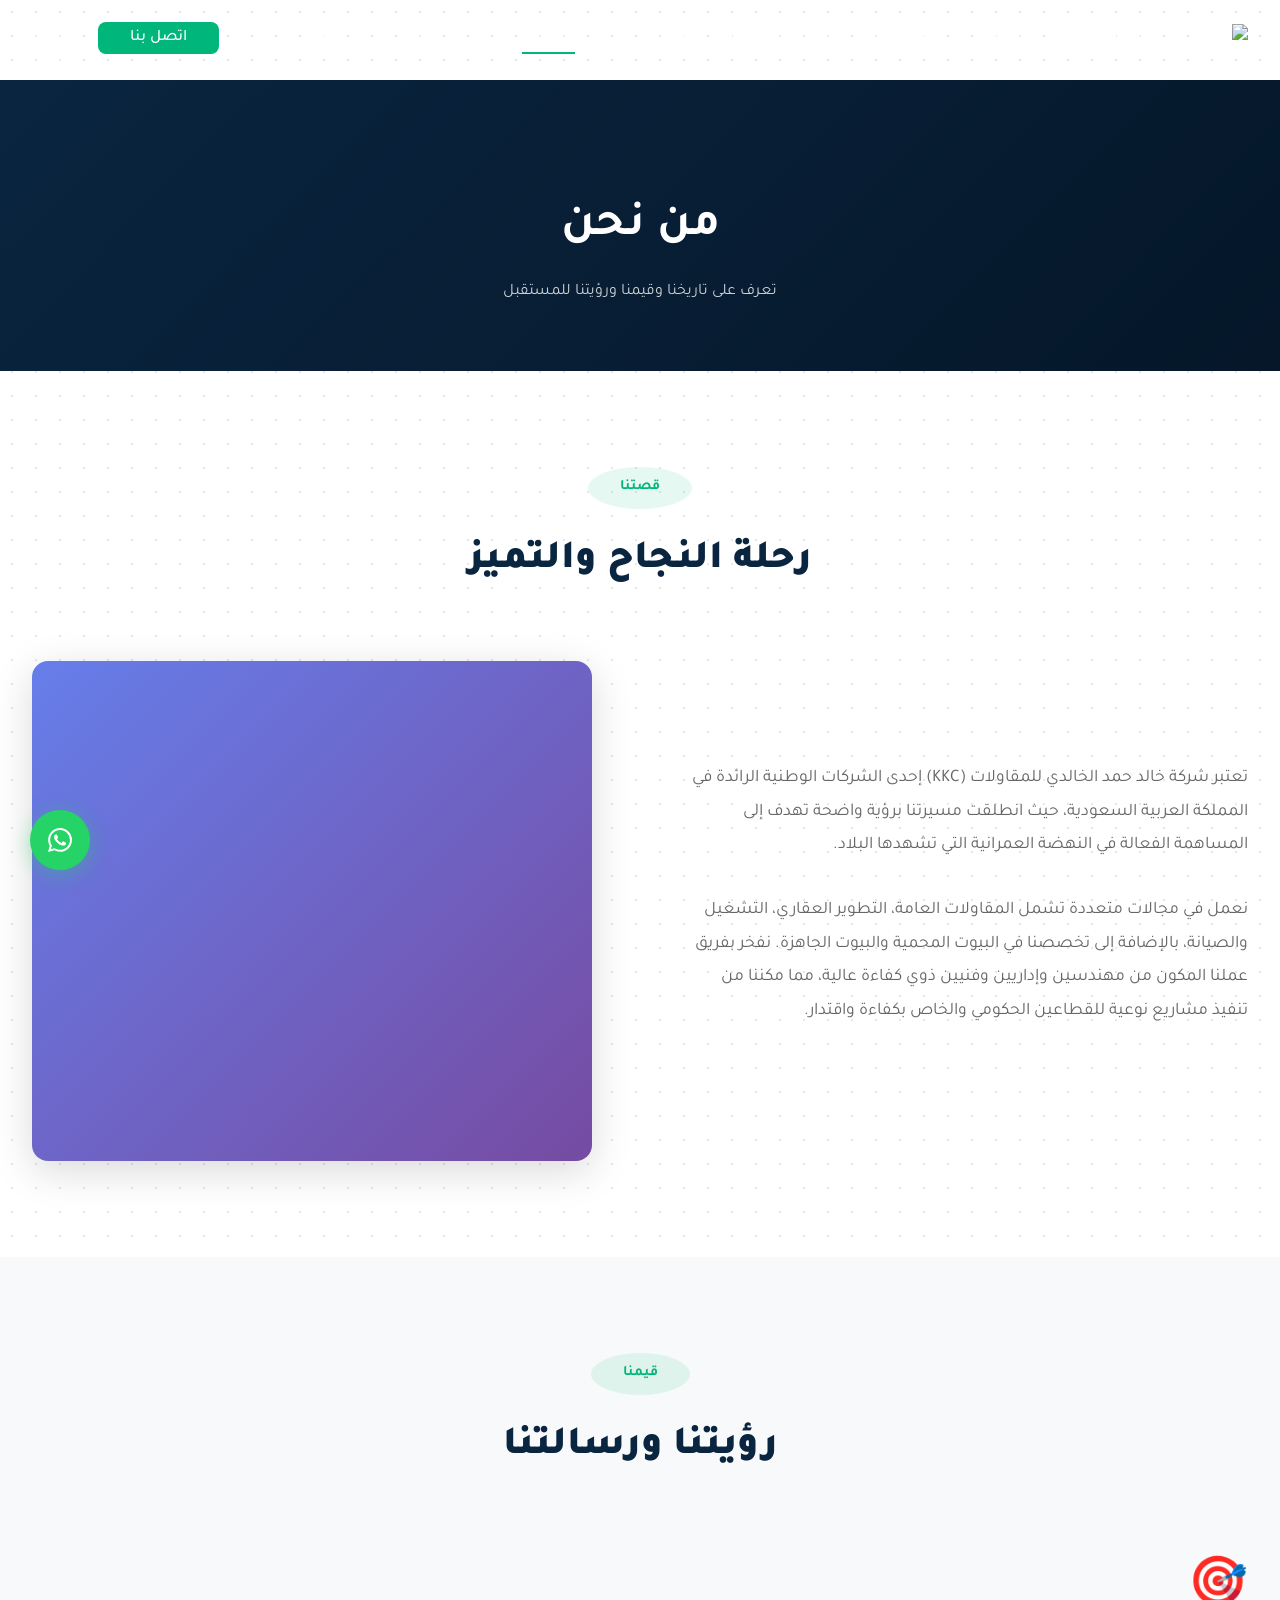
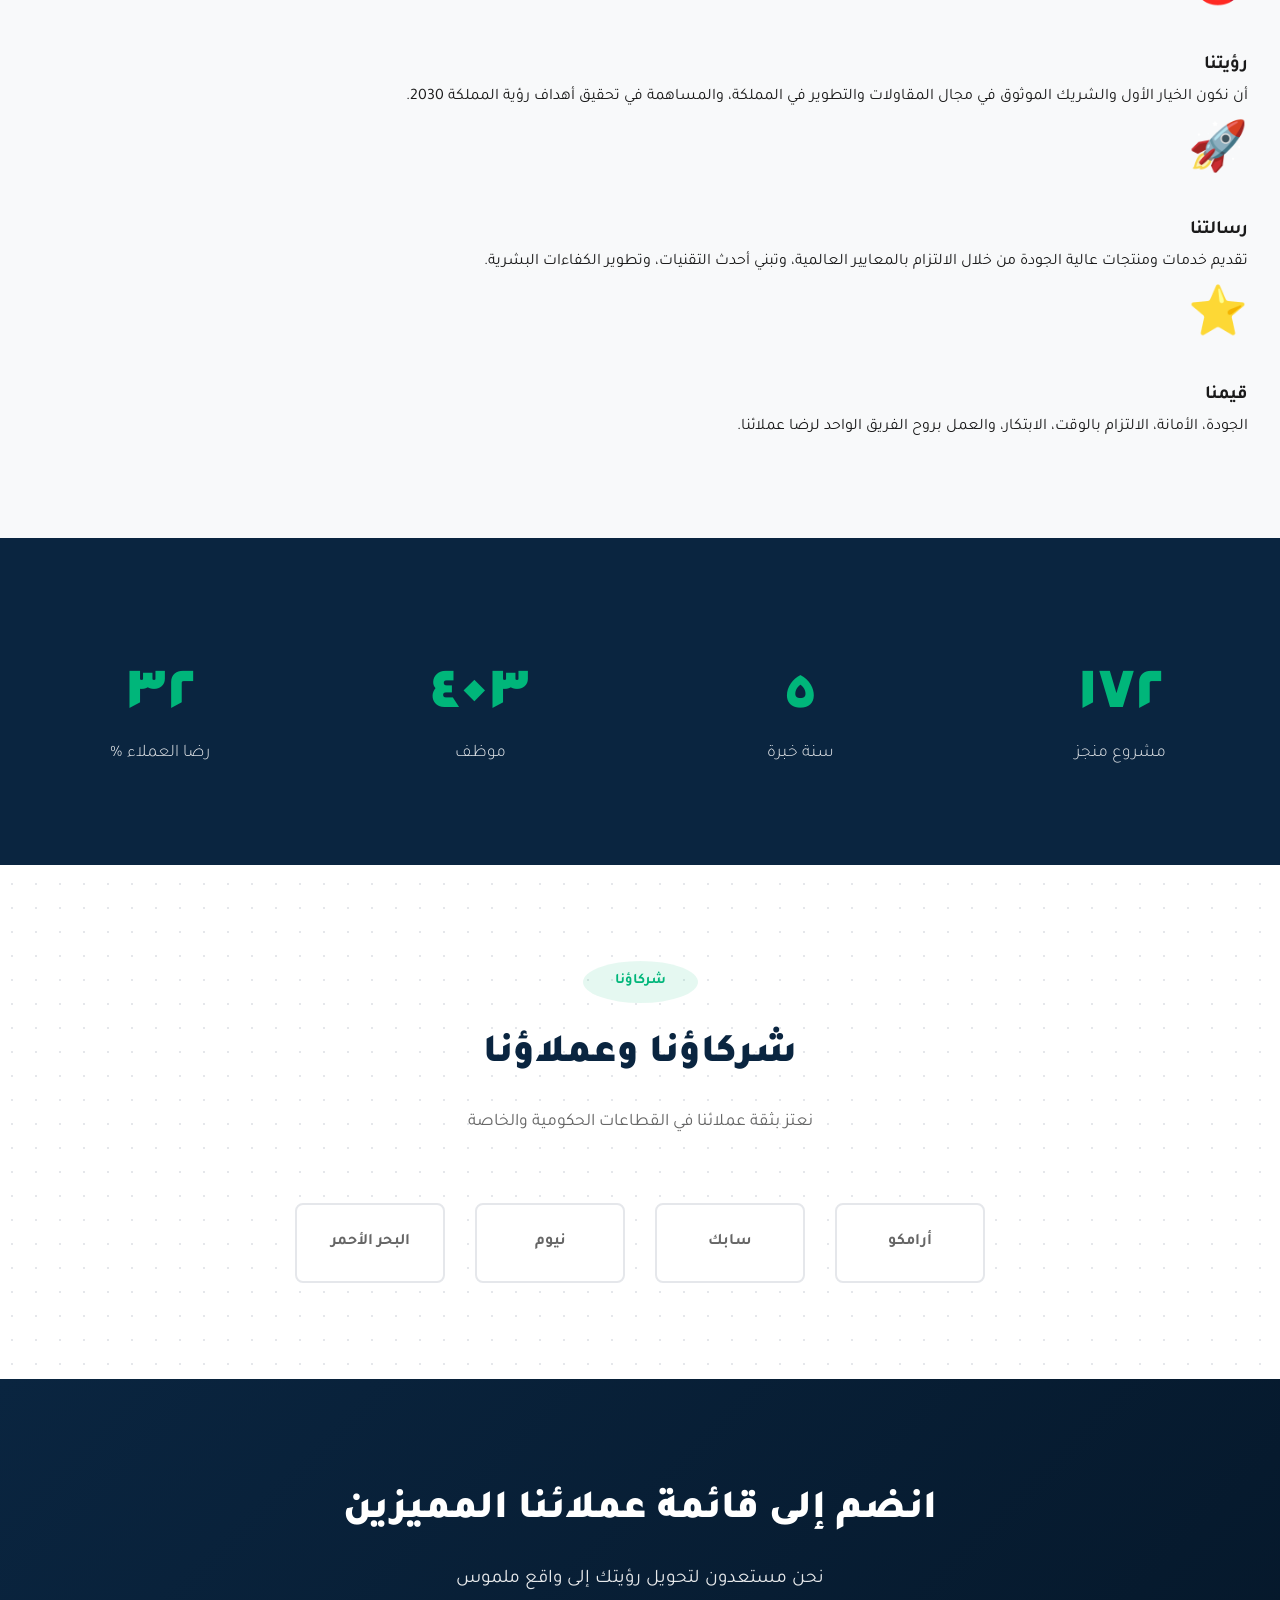
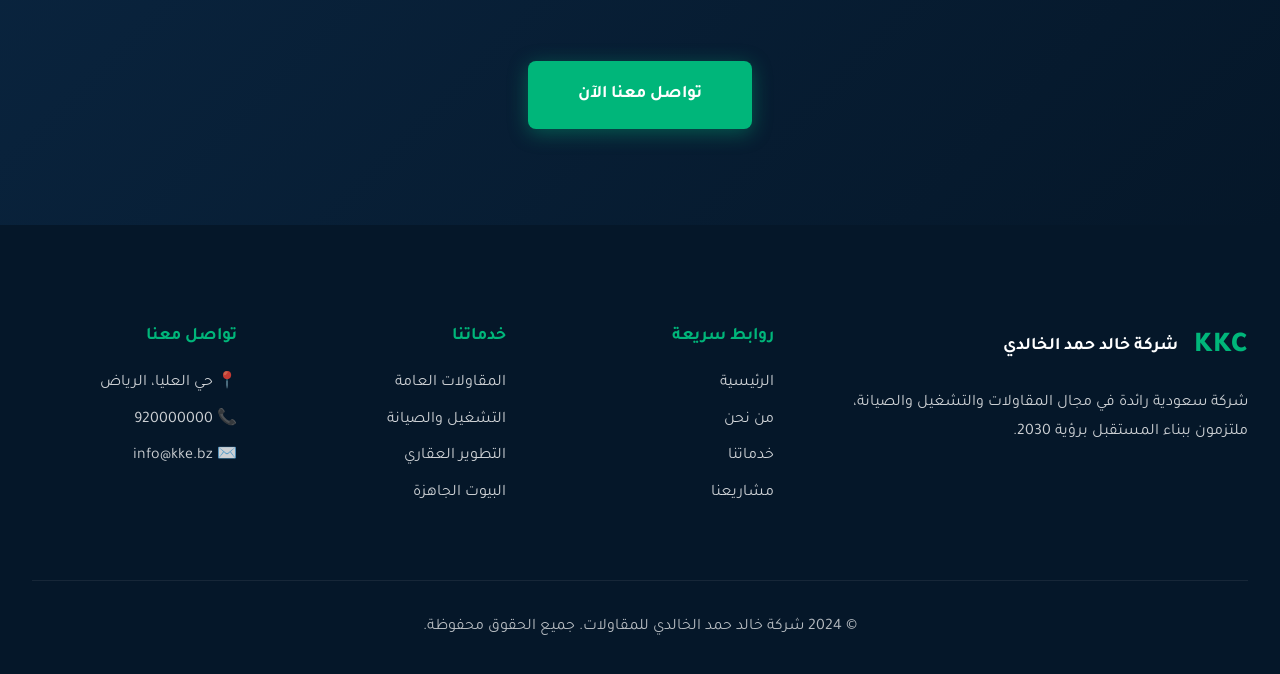
==== about.html @ c838b14c "Final content update for deployment" ====
<!DOCTYPE html>
<html lang="ar" dir="rtl">

<head>
    <meta charset="UTF-8">
    <meta name="viewport" content="width=device-width, initial-scale=1.0">
    <title>من نحن | شركة خالد حمد الخالدي للمقاولات</title>

    <!-- Fonts -->
    <link rel="preconnect" href="https://fonts.googleapis.com">
    <link rel="preconnect" href="https://fonts.gstatic.com" crossorigin>
    <link href="https://fonts.googleapis.com/css2?family=Tajawal:wght@300;400;500;700;900&display=swap"
        rel="stylesheet">

    <!-- CSS -->
    <link rel="stylesheet" href="css/variables.css">
    <link rel="stylesheet" href="css/style-modern.css">
    <link rel="stylesheet" href="css/image-placeholders.css">
    <link rel="stylesheet" href="css/style-additions.css">
    <link rel="stylesheet" href="css/responsive.css">
</head>

<body>

    <!-- Modern Header -->
    <header class="modern-header scrolled">
        <div class="container">
            <div class="header-content">
                <div class="logo">
                    <img src="C:/Users/eltor/.gemini/antigravity/brain/f890e1b3-93b1-49d3-8420-3bcbc989b700/uploaded_image_1766141315391.jpg"
                        alt="شركة خالد حمد الخالدي للمقاولات" class="logo-image">
                    <span class="logo-text">شركة خالد حمد الخالدي للمقاولات</span>
                </div>
                <nav class="main-nav">
                    <div class="menu-toggle" id="mobile-menu">
                        <span></span>
                        <span></span>
                        <span></span>
                    </div>
                    <ul class="nav-links" id="navLinks">
                        <li><a href="index-modern.html">الرئيسية</a></li>
                        <li><a href="about.html" class="active">من نحن</a></li>
                        <li><a href="services.html">خدماتنا</a></li>
                        <li><a href="projects.html">مشاريعنا</a></li>
                        <li><a href="contact.html" class="btn-contact">اتصل بنا</a></li>
                    </ul>
                </nav>
                <a href="about-en.html" class="lang-switch">EN</a>
            </div>
        </div>
    </header>

    <!-- Page Header -->
    <section class="page-header" style="margin-top: 80px;">
        <div class="container">
            <h1>من نحن</h1>
            <p style="opacity: 0.8;">تعرف على تاريخنا وقيمنا ورؤيتنا للمستقبل</p>
        </div>
    </section>

    <!-- Company Story -->
    <section style="padding: var(--spacing-2xl) 0;">
        <div class="container">
            <div class="section-header-modern">
                <span class="section-tag">قصتنا</span>
                <h2 class="section-title-modern">رحلة النجاح والتميز</h2>
            </div>
            <div class="about-content-grid">
                <div class="about-text">
                    <p>
                        تعتبر شركة خالد حمد الخالدي للمقاولات (KKC) إحدى الشركات الوطنية الرائدة في المملكة العربية
                        السعودية،
                        حيث انطلقت مسيرتنا برؤية واضحة تهدف إلى المساهمة الفعالة في النهضة العمرانية التي تشهدها البلاد.
                    </p>
                    <p>
                        نعمل في مجالات متعددة تشمل المقاولات العامة، التطوير العقاري، التشغيل والصيانة، بالإضافة إلى
                        تخصصنا
                        في البيوت المحمية والبيوت الجاهزة. نفخر بفريق عملنا المكون من مهندسين وإداريين وفنيين ذوي كفاءة
                        عالية، مما مكننا من تنفيذ مشاريع نوعية للقطاعين الحكومي والخاص بكفاءة واقتدار.
                    </p>
                </div>
                <div class="about-image">
                    <div class="image-placeholder with-pattern" data-label="فريق العمل المحترف"></div>
                </div>
            </div>
        </div>
    </section>

    <!-- Vision, Mission, Values -->
    <section style="background-color: var(--color-bg-light); padding: var(--spacing-2xl) 0;">
        <div class="container">
            <div class="section-header-modern">
                <span class="section-tag">قيمنا</span>
                <h2 class="section-title-modern">رؤيتنا ورسالتنا</h2>
            </div>
            <div class="values-grid">
                <div class="value-card">
                    <div style="font-size: 3rem; margin-bottom: var(--spacing-md);">🎯</div>
                    <h3>رؤيتنا</h3>
                    <p>أن نكون الخيار الأول والشريك الموثوق في مجال المقاولات والتطوير في المملكة، والمساهمة في تحقيق
                        أهداف رؤية المملكة 2030.</p>
                </div>
                <div class="value-card">
                    <div style="font-size: 3rem; margin-bottom: var(--spacing-md);">🚀</div>
                    <h3>رسالتنا</h3>
                    <p>تقديم خدمات ومنتجات عالية الجودة من خلال الالتزام بالمعايير العالمية، وتبني أحدث التقنيات، وتطوير
                        الكفاءات البشرية.</p>
                </div>
                <div class="value-card">
                    <div style="font-size: 3rem; margin-bottom: var(--spacing-md);">⭐</div>
                    <h3>قيمنا</h3>
                    <p>الجودة، الأمانة، الالتزام بالوقت، الابتكار، والعمل بروح الفريق الواحد لرضا عملائنا.</p>
                </div>
            </div>
        </div>
    </section>

    <!-- Stats Counter -->
    <section class="stats-section-modern">
        <div class="container">
            <div class="stats-grid-modern">
                <div class="stat-item-modern">
                    <div class="stat-number" data-target="500">0</div>
                    <div class="stat-label">مشروع منجز</div>
                </div>
                <div class="stat-item-modern">
                    <div class="stat-number" data-target="15">0</div>
                    <div class="stat-label">سنة خبرة</div>
                </div>
                <div class="stat-item-modern">
                    <div class="stat-number" data-target="1200">0</div>
                    <div class="stat-label">موظف</div>
                </div>
                <div class="stat-item-modern">
                    <div class="stat-number" data-target="98">0</div>
                    <div class="stat-label">رضا العملاء %</div>
                </div>
            </div>
        </div>
    </section>

    <!-- Partners Section -->
    <section style="padding: var(--spacing-2xl) 0;">
        <div class="container">
            <div class="section-header-modern">
                <span class="section-tag">شركاؤنا</span>
                <h2 class="section-title-modern">شركاؤنا وعملاؤنا</h2>
                <p class="section-subtitle-modern">نعتز بثقة عملائنا في القطاعات الحكومية والخاصة</p>
            </div>
            <div style="display: flex; justify-content: center; gap: 30px; flex-wrap: wrap; margin-top: 40px;">
                <div class="partner-logo">أرامكو</div>
                <div class="partner-logo">سابك</div>
                <div class="partner-logo">نيوم</div>
                <div class="partner-logo">البحر الأحمر</div>
            </div>
        </div>
    </section>

    <!-- CTA Section -->
    <section class="cta-section-modern">
        <div class="container">
            <div class="cta-content">
                <h2>انضم إلى قائمة عملائنا المميزين</h2>
                <p>نحن مستعدون لتحويل رؤيتك إلى واقع ملموس</p>
                <a href="contact.html" class="btn btn-cta">تواصل معنا الآن</a>
            </div>
        </div>
    </section>

    <!-- Modern Footer -->
    <footer class="modern-footer">
        <div class="container">
            <div class="footer-grid">
                <div class="footer-column footer-about">
                    <div class="footer-logo">
                        <span class="logo-icon">KKC</span>
                        <span class="logo-text">شركة خالد حمد الخالدي</span>
                    </div>
                    <p>شركة سعودية رائدة في مجال المقاولات والتشغيل والصيانة، ملتزمون ببناء المستقبل برؤية 2030.</p>
                </div>
                <div class="footer-column">
                    <h3>روابط سريعة</h3>
                    <ul>
                        <li><a href="index-modern.html">الرئيسية</a></li>
                        <li><a href="about.html">من نحن</a></li>
                        <li><a href="services.html">خدماتنا</a></li>
                        <li><a href="projects.html">مشاريعنا</a></li>
                    </ul>
                </div>
                <div class="footer-column">
                    <h3>خدماتنا</h3>
                    <ul>
                        <li><a href="services.html">المقاولات العامة</a></li>
                        <li><a href="services.html">التشغيل والصيانة</a></li>
                        <li><a href="services.html">التطوير العقاري</a></li>
                        <li><a href="services.html">البيوت الجاهزة</a></li>
                    </ul>
                </div>
                <div class="footer-column">
                    <h3>تواصل معنا</h3>
                    <ul class="contact-info">
                        <li>📍 حي العليا، الرياض</li>
                        <li>📞 920000000</li>
                        <li>✉️ info@kke.bz</li>
                    </ul>
                </div>
            </div>
            <div class="footer-bottom">
                <p>&copy; 2024 شركة خالد حمد الخالدي للمقاولات. جميع الحقوق محفوظة.</p>
            </div>
        </div>
    </footer>

    <!-- WhatsApp Float Button -->
    <a href="https://wa.me/966500000000" class="whatsapp-float" target="_blank" aria-label="WhatsApp">
        <svg width="24" height="24" viewBox="0 0 24 24" fill="currentColor">
            <path
                d="M17.472 14.382c-.297-.149-1.758-.867-2.03-.967-.273-.099-.471-.148-.67.15-.197.297-.767.966-.94 1.164-.173.199-.347.223-.644.075-.297-.15-1.255-.463-2.39-1.475-.883-.788-1.48-1.761-1.653-2.059-.173-.297-.018-.458.13-.606.134-.133.298-.347.446-.52.149-.174.198-.298.298-.497.099-.198.05-.371-.025-.52-.075-.149-.669-1.612-.916-2.207-.242-.579-.487-.5-.669-.51-.173-.008-.371-.01-.57-.01-.198 0-.52.074-.792.372-.272.297-1.04 1.016-1.04 2.479 0 1.462 1.065 2.875 1.213 3.074.149.198 2.096 3.2 5.077 4.487.709.306 1.262.489 1.694.625.712.227 1.36.195 1.871.118.571-.085 1.758-.719 2.006-1.413.248-.694.248-1.289.173-1.413-.074-.124-.272-.198-.57-.347m-5.421 7.403h-.004a9.87 9.87 0 01-5.031-1.378l-.361-.214-3.741.982.998-3.648-.235-.374a9.86 9.86 0 01-1.51-5.26c.001-5.45 4.436-9.884 9.888-9.884 2.64 0 5.122 1.03 6.988 2.898a9.825 9.825 0 012.893 6.994c-.003 5.45-4.437 9.884-9.885 9.884m8.413-18.297A11.815 11.815 0 0012.05 0C5.495 0 .16 5.335.157 11.892c0 2.096.547 4.142 1.588 5.945L.057 24l6.305-1.654a11.882 11.882 0 005.683 1.448h.005c6.554 0 11.89-5.335 11.893-11.893a11.821 11.821 0 00-3.48-8.413Z" />
        </svg>
    </a>

    <!-- Back to Top Button -->
    <button class="back-to-top" id="backToTop" aria-label="العودة للأعلى">
        <svg width="20" height="20" viewBox="0 0 20 20" fill="currentColor">
            <path d="M10 3l-7 7h4v7h6v-7h4z" />
        </svg>
    </button>

    <style>
        .partner-logo {
            width: 150px;
            height: 80px;
            background: var(--color-white);
            border: 2px solid var(--color-border);
            border-radius: var(--radius-md);
            display: flex;
            align-items: center;
            justify-content: center;
            font-weight: 700;
            color: var(--color-text-light);
            transition: all var(--transition-normal);
        }

        .partner-logo:hover {
            border-color: var(--color-secondary);
            transform: translateY(-5px);
            box-shadow: var(--shadow-md);
        }

        .page-header {
            background: linear-gradient(135deg, var(--color-primary) 0%, var(--color-primary-dark) 100%);
            color: var(--color-white);
            padding: calc(var(--spacing-xl) + 40px) 0 var(--spacing-xl);
            text-align: center;
        }

        .page-header h1 {
            font-size: 3rem;
            margin-bottom: var(--spacing-sm);
        }
    </style>

    <script src="js/main-modern.js"></script>
</body>

</html>
---- css/variables.css ----
:root {
  /* Brand Colors - مستوحاة من YC */
  --color-primary: #0A2540;
  /* أزرق داكن ملكي */
  --color-primary-dark: #051729;
  /* أزرق أغمق */
  --color-secondary: #00B67A;
  /* أخضر حيوي */
  --color-secondary-light: #00D68F;
  /* أخضر فاتح */
  --color-accent: #FFB800;
  /* ذهبي للتمييز */

  --color-text-main: #1A1A1A;
  --color-text-light: #666666;
  --color-text-lighter: #999999;
  --color-bg-light: #F8F9FA;
  --color-bg-lighter: #FFFFFF;
  --color-white: #FFFFFF;
  --color-border: #E5E7EB;
  --color-overlay: rgba(10, 37, 64, 0.85);

  /* Typography */
  --font-ar: 'Tajawal', sans-serif;
  --font-en: 'Inter', sans-serif;

  /* Spacing */
  --container-width: 1280px;
  --header-height: 80px;
  --spacing-xs: 4px;
  --spacing-sm: 8px;
  --spacing-md: 16px;
  --spacing-lg: 32px;
  --spacing-xl: 64px;
  --spacing-2xl: 96px;

  /* Shadows & Effects */
  --shadow-sm: 0 1px 3px rgba(0, 0, 0, 0.08);
  --shadow-md: 0 4px 12px rgba(0, 0, 0, 0.1);
  --shadow-lg: 0 10px 40px rgba(0, 0, 0, 0.15);
  --shadow-xl: 0 20px 60px rgba(0, 0, 0, 0.2);

  /* Transitions */
  --transition-fast: 0.2s ease;
  --transition-normal: 0.3s ease;
  --transition-slow: 0.5s ease;

  /* Border Radius */
  --radius-sm: 4px;
  --radius-md: 8px;
  --radius-lg: 12px;
  --radius-xl: 16px;
  --radius-full: 50%;
}
---- css/style-modern.css ----
/* ========================================
   Modern CSS - Inspired by YC.com.sa
   ======================================== */

/* Reset & Base */
* {
    margin: 0;
    padding: 0;
    box-sizing: border-box;
}

html {
    scroll-behavior: smooth;
}

body {
    font-family: var(--font-ar);
    color: var(--color-text-main);
    line-height: 1.8;
    background: var(--color-bg-lighter);
    background-image: radial-gradient(#e5e7eb 1px, transparent 1px);
    background-size: 24px 24px;
    overflow-x: hidden;
}

.container {
    max-width: var(--container-width);
    margin: 0 auto;
    padding: 0 var(--spacing-lg);
}

.text-center {
    text-align: center;
}

/* Modern Header - Transparent */
.modern-header {
    position: fixed;
    top: 0;
    left: 0;
    right: 0;
    z-index: 1000;
    background: transparent;
    transition: all var(--transition-normal);
    padding: var(--spacing-md) 0;
}

.modern-header.scrolled {
    background: rgba(255, 255, 255, 0.85);
    backdrop-filter: blur(12px);
    -webkit-backdrop-filter: blur(12px);
    box-shadow: 0 4px 30px rgba(0, 0, 0, 0.05);
    padding: var(--spacing-sm) 0;
    border-bottom: 1px solid rgba(255, 255, 255, 0.3);
}

.header-content {
    display: flex;
    align-items: center;
    justify-content: space-between;
}

.logo {
    display: flex;
    align-items: center;
    gap: var(--spacing-md);
    font-weight: 900;
    color: var(--color-white);
    transition: color var(--transition-normal);
}

.modern-header.scrolled .logo {
    color: var(--color-primary);
}

.logo-icon {
    font-size: 1.8rem;
    color: var(--color-secondary);
    font-weight: 900;
}

.logo-text {
    font-size: 1.1rem;
    font-weight: 700;
}

.main-nav {
    flex: 1;
    display: flex;
    justify-content: center;
}

.nav-links {
    display: flex;
    gap: var(--spacing-xl);
    list-style: none;
    align-items: center;
}

.nav-links a {
    text-decoration: none;
    color: var(--color-white);
    font-weight: 500;
    font-size: 1rem;
    transition: all var(--transition-fast);
    position: relative;
    padding: var(--spacing-sm) 0;
}

.modern-header.scrolled .nav-links a {
    color: var(--color-text-main);
}

.nav-links a::after {
    content: '';
    position: absolute;
    bottom: 0;
    left: 0;
    width: 0;
    height: 2px;
    background: var(--color-secondary);
    transition: width var(--transition-fast);
}

.nav-links a:hover::after,
.nav-links a.active::after {
    width: 100%;
}

.nav-links a.btn-contact {
    background: var(--color-secondary);
    color: var(--color-white);
    padding: var(--spacing-sm) var(--spacing-lg);
    border-radius: var(--radius-md);
}

.nav-links a.btn-contact::after {
    display: none;
}

.nav-links a.btn-contact:hover {
    background: var(--color-secondary-light);
    transform: translateY(-2px);
}

.lang-switch {
    background: rgba(255, 255, 255, 0.2);
    color: var(--color-white);
    padding: var(--spacing-sm) var(--spacing-md);
    border-radius: var(--radius-md);
    text-decoration: none;
    font-weight: 600;
    transition: all var(--transition-fast);
}

.modern-header.scrolled .lang-switch {
    background: var(--color-bg-light);
    color: var(--color-primary);
}

.lang-switch:hover {
    background: var(--color-secondary);
    color: var(--color-white);
}

.menu-toggle {
    display: none;
    flex-direction: column;
    gap: 5px;
    cursor: pointer;
}

.menu-toggle span {
    width: 25px;
    height: 3px;
    background: var(--color-white);
    transition: all var(--transition-fast);
}

.modern-header.scrolled .menu-toggle span {
    background: var(--color-primary);
}

/* Modern Hero Section */
.modern-hero {
    position: relative;
    height: 100vh;
    min-height: 700px;
    display: flex;
    align-items: center;
    overflow: hidden;
    padding-top: var(--header-height);
}

.hero-background {
    position: absolute;
    top: 0;
    left: 0;
    right: 0;
    bottom: 0;
    background-color: var(--color-primary-dark);
    background-image: url('C:/Users/eltor/.gemini/antigravity/brain/bf55b904-eecb-4059-be6e-d8263cb052d2/hero_background_1766147559998.png');
    background-size: cover;
    background-position: center;
    z-index: 1;
}

.hero-overlay {
    position: absolute;
    top: 0;
    left: 0;
    right: 0;
    bottom: 0;
    background: linear-gradient(to bottom, rgba(10, 37, 64, 0.7) 0%, rgba(10, 37, 64, 0.5) 50%, rgba(10, 37, 64, 0.8) 100%);
    backdrop-filter: blur(1px);
    z-index: 2;
}

.hero-content {
    position: relative;
    z-index: 3;
    text-align: center;
    color: var(--color-white);
    max-width: 900px;
    margin: 0 auto;
    animation: fadeInUp 1s ease-out;
}

.hero-title {
    font-size: 4rem;
    font-weight: 900;
    line-height: 1.2;
    margin-bottom: var(--spacing-lg);
}

.hero-title .highlight {
    color: var(--color-secondary);
    position: relative;
    display: inline-block;
}

.hero-subtitle {
    font-size: 1.3rem;
    line-height: 1.8;
    opacity: 0.95;
    margin-bottom: var(--spacing-xl);
    font-weight: 300;
}

.hero-actions {
    display: flex;
    gap: var(--spacing-md);
    justify-content: center;
    flex-wrap: wrap;
}

/* Modern Buttons */
.btn {
    display: inline-block;
    padding: 14px 32px;
    border-radius: var(--radius-md);
    font-weight: 600;
    text-decoration: none;
    transition: all var(--transition-normal);
    cursor: pointer;
    border: 2px solid transparent;
    font-size: 1rem;
}

.btn-primary-modern {
    background: var(--color-secondary);
    color: var(--color-white);
    box-shadow: 0 4px 15px rgba(0, 182, 122, 0.3);
}

.btn-primary-modern:hover {
    background: var(--color-secondary-light);
    transform: translateY(-3px);
    box-shadow: 0 6px 20px rgba(0, 182, 122, 0.4);
}

.btn-secondary-modern {
    background: transparent;
    color: var(--color-white);
    border-color: var(--color-white);
}

.btn-secondary-modern:hover {
    background: var(--color-white);
    color: var(--color-primary);
}

/* Services Preview Section (Replaces Floating Cards) */
.services-preview-section {
    position: relative;
    padding: var(--spacing-2xl) 0;
    margin-top: -50px;
    /* Slight overlap for better visual flow if desired, or 0 */
    z-index: 10;
}

.cards-grid {
    display: grid;
    grid-template-columns: repeat(auto-fit, minmax(220px, 1fr));
    gap: var(--spacing-lg);
}

.service-card-modern {
    background: rgba(255, 255, 255, 0.9);
    padding: var(--spacing-xl) var(--spacing-lg);
    border-radius: var(--radius-lg);
    box-shadow: 0 10px 30px rgba(0, 0, 0, 0.08);
    text-align: center;
    transition: all 0.4s cubic-bezier(0.175, 0.885, 0.32, 1.275);
    border-top: 4px solid var(--color-secondary);
    backdrop-filter: blur(5px);
    border: 1px solid rgba(255, 255, 255, 0.5);
}

.service-card-modern:hover {
    transform: translateY(-15px);
    box-shadow: 0 20px 40px rgba(0, 0, 0, 0.12);
    border-color: var(--color-secondary);
}

.card-icon {
    font-size: 3rem;
    margin-bottom: var(--spacing-md);
}

.service-card-modern h3 {
    color: var(--color-primary);
    font-size: 1.35rem;
    margin-bottom: var(--spacing-sm);
    font-weight: 800;
    letter-spacing: -0.5px;
}

.service-card-modern p {
    color: var(--color-text-light);
    font-size: 0.95rem;
    line-height: 1.6;
}

/* Stats Section */
.stats-section-modern {
    background: var(--color-primary);
    padding: var(--spacing-2xl) 0 var(--spacing-xl);
    color: var(--color-white);
}

.stats-grid-modern {
    display: grid;
    grid-template-columns: repeat(4, 1fr);
    gap: var(--spacing-xl);
    text-align: center;
}

.stat-item-modern {
    padding: var(--spacing-lg);
}

.stat-number {
    font-size: 4rem;
    font-weight: 900;
    color: var(--color-secondary);
    margin-bottom: var(--spacing-sm);
    line-height: 1;
}

.stat-label {
    font-size: 1.1rem;
    opacity: 0.9;
    font-weight: 300;
}

/* Section Headers */
.section-header-modern {
    text-align: center;
    margin-bottom: var(--spacing-xl);
}

.section-tag {
    display: inline-block;
    background: rgba(0, 182, 122, 0.1);
    color: var(--color-secondary);
    padding: var(--spacing-sm) var(--spacing-lg);
    border-radius: var(--radius-full);
    font-size: 0.9rem;
    font-weight: 600;
    margin-bottom: var(--spacing-md);
}

.section-title-modern {
    font-size: 2.5rem;
    color: var(--color-primary);
    font-weight: 900;
    margin-bottom: var(--spacing-md);
}

.section-subtitle-modern {
    font-size: 1.1rem;
    color: var(--color-text-light);
    max-width: 700px;
    margin: 0 auto;
    line-height: 1.8;
}

/* About Section */
.about-section-modern {
    padding: var(--spacing-2xl) 0;
}

.about-content-grid {
    display: grid;
    grid-template-columns: 1fr 1fr;
    gap: var(--spacing-2xl);
    align-items: center;
}

.about-text p {
    font-size: 1.1rem;
    line-height: 1.9;
    color: var(--color-text-light);
    margin-bottom: var(--spacing-lg);
}

.features-list {
    margin: var(--spacing-xl) 0;
}

.feature-item {
    display: flex;
    align-items: center;
    gap: var(--spacing-md);
    margin-bottom: var(--spacing-md);
    font-size: 1.05rem;
}

.feature-icon {
    width: 24px;
    height: 24px;
    background: var(--color-secondary);
    color: var(--color-white);
    border-radius: var(--radius-full);
    display: flex;
    align-items: center;
    justify-content: center;
    font-weight: 700;
    flex-shrink: 0;
}

.about-image,
.image-placeholder {
    height: 500px;
    background: linear-gradient(135deg, #667eea 0%, #764ba2 100%);
    border-radius: var(--radius-xl);
    display: flex;
    align-items: center;
    justify-content: center;
    color: var(--color-white);
    font-size: 1.2rem;
    box-shadow: var(--shadow-lg);
}

/* Projects Section */
.projects-section-modern {
    padding: var(--spacing-2xl) 0;
    background: var(--color-bg-light);
}

.projects-grid-modern {
    display: grid;
    grid-template-columns: repeat(3, 1fr);
    gap: var(--spacing-lg);
}

.project-card-modern {
    border-radius: var(--radius-lg);
    overflow: hidden;
    box-shadow: 0 10px 20px rgba(0, 0, 0, 0.08);
    transition: all 0.4s ease;
    border: 1px solid rgba(0, 0, 0, 0.05);
}

.project-card-modern:hover {
    transform: translateY(-10px) scale(1.01);
    box-shadow: 0 25px 50px rgba(0, 0, 0, 0.15);
}

.project-image {
    position: relative;
    height: 350px;
    overflow: hidden;
}

.project-image .image-placeholder {
    height: 100%;
    border-radius: 0;
}

.project-overlay {
    position: absolute;
    top: 0;
    left: 0;
    right: 0;
    bottom: 0;
    background: linear-gradient(to top, rgba(10, 37, 64, 0.95) 0%, transparent 100%);
    display: flex;
    flex-direction: column;
    justify-content: flex-end;
    padding: var(--spacing-lg);
    color: var(--color-white);
    opacity: 0;
    transition: opacity var(--transition-normal);
}

.project-card-modern:hover .project-overlay {
    opacity: 1;
}

.project-overlay h3 {
    font-size: 1.5rem;
    margin-bottom: var(--spacing-sm);
}

.project-overlay p {
    margin-bottom: var(--spacing-md);
    opacity: 0.9;
}

.project-link {
    color: var(--color-secondary);
    text-decoration: none;
    font-weight: 600;
    display: inline-flex;
    align-items: center;
    gap: var(--spacing-sm);
}

/* CTA Section */
.cta-section-modern {
    background: linear-gradient(135deg, var(--color-primary) 0%, var(--color-primary-dark) 100%);
    padding: var(--spacing-2xl) 0;
    text-align: center;
    color: var(--color-white);
}

.cta-content h2 {
    font-size: 2.5rem;
    margin-bottom: var(--spacing-md);
    font-weight: 900;
}

.cta-content p {
    font-size: 1.2rem;
    margin-bottom: var(--spacing-xl);
    opacity: 0.9;
}

.btn-cta {
    background: var(--color-secondary);
    color: var(--color-white);
    padding: 16px 48px;
    font-size: 1.1rem;
    box-shadow: 0 4px 20px rgba(0, 182, 122, 0.4);
}

.btn-cta:hover {
    background: var(--color-secondary-light);
    transform: translateY(-3px);
    box-shadow: 0 6px 25px rgba(0, 182, 122, 0.5);
}

/* Modern Footer */
.modern-footer {
    background: var(--color-primary-dark);
    color: var(--color-white);
    padding: var(--spacing-2xl) 0 var(--spacing-lg);
}

.footer-grid {
    display: grid;
    grid-template-columns: 2fr 1fr 1fr 1fr;
    gap: var(--spacing-xl);
    margin-bottom: var(--spacing-xl);
}

.footer-logo {
    display: flex;
    align-items: center;
    gap: var(--spacing-md);
    margin-bottom: var(--spacing-md);
    font-weight: 900;
}

.footer-about p {
    opacity: 0.8;
    line-height: 1.8;
}

.footer-column h3 {
    color: var(--color-secondary);
    font-size: 1.1rem;
    margin-bottom: var(--spacing-md);
    font-weight: 700;
}

.footer-column ul {
    list-style: none;
}

.footer-column ul li {
    margin-bottom: var(--spacing-sm);
}

.footer-column ul li a {
    color: rgba(255, 255, 255, 0.8);
    text-decoration: none;
    transition: color var(--transition-fast);
}

.footer-column ul li a:hover {
    color: var(--color-secondary);
}

.contact-info li {
    color: rgba(255, 255, 255, 0.8);
}

.footer-bottom {
    text-align: center;
    padding-top: var(--spacing-lg);
    border-top: 1px solid rgba(255, 255, 255, 0.1);
    opacity: 0.7;
}

/* WhatsApp & Back to Top */
.whatsapp-float {
    position: fixed;
    bottom: 30px;
    left: 30px;
    width: 60px;
    height: 60px;
    background: #25D366;
    color: var(--color-white);
    border-radius: var(--radius-full);
    display: flex;
    align-items: center;
    justify-content: center;
    box-shadow: 0 4px 20px rgba(37, 211, 102, 0.4);
    z-index: 1000;
    transition: all var(--transition-normal);
    animation: pulse 2s infinite;
}

.whatsapp-float:hover {
    transform: scale(1.1);
    box-shadow: 0 6px 30px rgba(37, 211, 102, 0.6);
}

.back-to-top {
    position: fixed;
    bottom: 100px;
    left: 30px;
    width: 50px;
    height: 50px;
    background: var(--color-primary);
    color: var(--color-white);
    border: none;
    border-radius: var(--radius-full);
    display: flex;
    align-items: center;
    justify-content: center;
    cursor: pointer;
    box-shadow: var(--shadow-md);
    z-index: 999;
    opacity: 0;
    visibility: hidden;
    transition: all var(--transition-normal);
}

.back-to-top.show {
    opacity: 1;
    visibility: visible;
}

.back-to-top:hover {
    background: var(--color-secondary);
    transform: translateY(-5px);
}

/* Animations */
@keyframes fadeInUp {
    from {
        opacity: 0;
        transform: translateY(30px);
    }

    to {
        opacity: 1;
        transform: translateY(0);
    }
}

@keyframes pulse {

    0%,
    100% {
        transform: scale(1);
    }

    50% {
        transform: scale(1.05);
    }
}
---- css/image-placeholders.css ----
/* ========================================
   Enhanced Image Placeholders
   Professional gradients for images
   ======================================== */

/* Hero Background with Animated Gradient */
.hero-background {
    background: linear-gradient(135deg,
            #0A2540 0%,
            #1a3a5f 25%,
            #0d4d6e 50%,
            #00B67A 100%);
    background-size: 400% 400%;
    animation: gradientShift 15s ease infinite;
}

@keyframes gradientShift {
    0% {
        background-position: 0% 50%;
    }

    50% {
        background-position: 100% 50%;
    }

    100% {
        background-position: 0% 50%;
    }
}

/* Professional Image Placeholders */
.image-placeholder {
    position: relative;
    overflow: hidden;
}

.image-placeholder::before {
    content: '';
    position: absolute;
    top: 0;
    left: 0;
    right: 0;
    bottom: 0;
    background: linear-gradient(135deg,
            rgba(10, 37, 64, 0.9) 0%,
            rgba(0, 182, 122, 0.7) 100%);
    z-index: 1;
}

.image-placeholder::after {
    content: attr(data-label);
    position: absolute;
    top: 50%;
    left: 50%;
    transform: translate(-50%, -50%);
    color: white;
    font-size: 1.5rem;
    font-weight: 700;
    z-index: 2;
    text-align: center;
    text-shadow: 0 2px 10px rgba(0, 0, 0, 0.3);
}

/* Specific Project Gradients */
.project-1 {
    background: linear-gradient(135deg, #667eea 0%, #764ba2 100%);
}

.project-2 {
    background: linear-gradient(135deg, #f093fb 0%, #f5576c 100%);
}

.project-3 {
    background: linear-gradient(135deg, #4facfe 0%, #00f2fe 100%);
}

.project-4 {
    background: linear-gradient(135deg, #43e97b 0%, #38f9d7 100%);
}

.project-5 {
    background: linear-gradient(135deg, #fa709a 0%, #fee140 100%);
}

.project-6 {
    background: linear-gradient(135deg, #30cfd0 0%, #330867 100%);
}

/* About Section Image */
.about-image .image-placeholder {
    background: linear-gradient(135deg,
            #0A2540 0%,
            #00B67A 50%,
            #FFB800 100%);
}

/* Service Images */
.service-image-1 {
    background: linear-gradient(135deg, #667eea 0%, #764ba2 100%);
}

.service-image-2 {
    background: linear-gradient(135deg, #f093fb 0%, #f5576c 100%);
}

.service-image-3 {
    background: linear-gradient(135deg, #4facfe 0%, #00f2fe 100%);
}

.service-image-4 {
    background: linear-gradient(135deg, #43e97b 0%, #38f9d7 100%);
}

/* Pattern Overlay for Depth */
.image-placeholder.with-pattern::before {
    background-image:
        linear-gradient(135deg, rgba(10, 37, 64, 0.9) 0%, rgba(0, 182, 122, 0.7) 100%),
        url('data:image/svg+xml,<svg width="60" height="60" xmlns="http://www.w3.org/2000/svg"><defs><pattern id="grid" width="60" height="60" patternUnits="userSpaceOnUse"><path d="M 60 0 L 0 0 0 60" fill="none" stroke="rgba(255,255,255,0.1)" stroke-width="1"/></pattern></defs><rect width="100%" height="100%" fill="url(%23grid)"/></svg>');
}

/* Icon Overlay for Service Cards */
.service-card-modern .image-placeholder::after {
    font-size: 4rem;
}

/* Shimmer Effect on Hover */
.image-placeholder.shimmer {
    position: relative;
    overflow: hidden;
}

.image-placeholder.shimmer::before {
    animation: shimmer 2s infinite;
}

@keyframes shimmer {
    0% {
        background-position: -200% center;
    }

    100% {
        background-position: 200% center;
    }
}
---- css/style-additions.css ----
/* ========================================
   New Additions for Premium Feel
   ======================================== */

/* Features Grid (About Section Replacement) */
.features-grid-modern {
    display: grid;
    grid-template-columns: repeat(auto-fit, minmax(200px, 1fr));
    gap: var(--spacing-lg);
    margin: var(--spacing-xl) 0;
}

.feature-card-item {
    background: var(--color-bg-light);
    padding: var(--spacing-lg);
    border-radius: var(--radius-lg);
    text-align: center;
    transition: transform var(--transition-normal);
    border: 1px solid rgba(0, 0, 0, 0.05);
}

.feature-card-item:hover {
    transform: translateY(-5px);
    background: var(--color-white);
    box-shadow: 0 10px 30px rgba(0, 0, 0, 0.05);
}

.feature-icon-box {
    font-size: 2.5rem;
    margin-bottom: var(--spacing-sm);
}

.feature-card-item h4 {
    color: var(--color-primary);
    margin-bottom: var(--spacing-sm);
    font-weight: 700;
}

.feature-card-item p {
    font-size: 0.9rem;
    color: var(--color-text-light);
    margin: 0;
}

/* Clients Marquee (Auto Scroll) */
.clients-section-marquee {
    padding: var(--spacing-2xl) 0;
    overflow: hidden;
    background: var(--color-white);
    border-top: 1px solid rgba(0, 0, 0, 0.05);
    border-bottom: 1px solid rgba(0, 0, 0, 0.05);
}

.marquee-wrapper {
    width: 100%;
    overflow: hidden;
    white-space: nowrap;
    mask-image: linear-gradient(to right, transparent, black 10%, black 90%, transparent);
}

.marquee-track {
    display: inline-flex;
    animation: scroll 30s linear infinite;
    gap: var(--spacing-2xl);
    padding: var(--spacing-lg) 0;
}

.marquee-item {
    font-size: 1.5rem;
    font-weight: 700;
    color: var(--color-text-light);
    opacity: 0.6;
    transition: opacity 0.3s ease;
    padding: 0 var(--spacing-lg);
}

.marquee-item:hover {
    opacity: 1;
    color: var(--color-primary);
}

@keyframes scroll {
    0% {
        transform: translateX(0);
    }

    100% {
        transform: translateX(calc(-50% - var(--spacing-xl)));
    }
}

/* Process Timeline (How We Work) */
.process-section {
    padding: var(--spacing-2xl) 0;
    background: linear-gradient(to bottom, var(--color-bg-lighter), #fff);
}

.process-timeline {
    display: flex;
    justify-content: space-between;
    align-items: flex-start;
    position: relative;
    max-width: 900px;
    margin: 0 auto;
    padding: var(--spacing-xl) 0;
}

.process-step {
    text-align: center;
    position: relative;
    z-index: 2;
    flex: 1;
    padding: 0 var(--spacing-md);
}

.step-icon {
    width: 80px;
    height: 80px;
    background: var(--color-white);
    border-radius: 50%;
    display: flex;
    align-items: center;
    justify-content: center;
    font-size: 2.5rem;
    margin: 0 auto var(--spacing-md);
    box-shadow: 0 10px 20px rgba(0, 182, 122, 0.15);
    border: 3px solid var(--color-secondary);
    transition: transform 0.3s ease;
}

.process-step:hover .step-icon {
    transform: scale(1.1);
    background: var(--color-secondary);
}

.process-step h3 {
    font-size: 1.2rem;
    font-weight: 700;
    margin-bottom: var(--spacing-sm);
    color: var(--color-primary);
}

.process-step p {
    font-size: 0.95rem;
    color: var(--color-text-light);
}

.step-connector {
    flex: 1;
    height: 3px;
    background: rgba(0, 182, 122, 0.2);
    margin-top: 40px;
    position: relative;
}

.step-connector::after {
    content: '';
    position: absolute;
    top: 50%;
    left: 0;
    width: 0%;
    height: 100%;
    background: var(--color-secondary);
    transform: translateY(-50%);
    animation: fillLine 2s ease forwards;
    animation-delay: 0.5s;
}

@keyframes fillLine {
    to {
        width: 100%;
    }
}

/* Responsive adjustments */
@media (max-width: 768px) {
    .process-timeline {
        flex-direction: column;
        gap: var(--spacing-xl);
    }

    .step-connector {
        display: none;
    }

    .marquee-track {
        animation-duration: 15s;
    }
}
---- css/responsive.css ----
/* Tablet & Mobile Styles */
@media (max-width: 992px) {
    :root {
        --header-height: 70px;
        --spacing-xl: 40px;
    }

    .section-title {
        font-size: 2rem;
    }

    .nav-links {
        position: fixed;
        top: var(--header-height);
        right: -100%;
        width: 280px;
        height: calc(100vh - var(--header-height));
        background-color: var(--color-white);
        flex-direction: column;
        padding: var(--spacing-lg);
        box-shadow: -2px 0 10px rgba(0, 0, 0, 0.15);
        transition: right 0.3s ease;
        z-index: 999;
        overflow-y: auto;
    }

    .nav-links.active {
        right: 0;
    }

    .nav-links li {
        margin-bottom: var(--spacing-md);
        width: 100%;
    }

    .nav-links a {
        display: block;
        padding: 12px;
        border-radius: 4px;
        transition: background 0.3s ease;
    }

    .nav-links a:hover,
    .nav-links a.active {
        background: var(--color-bg-light);
    }

    .menu-toggle {
        display: block;
        cursor: pointer;
        font-size: 1.8rem;
        color: var(--color-primary);
        transition: color 0.3s ease;
    }

    .menu-toggle:hover {
        color: var(--color-secondary);
    }

    /* Service Details */
    .service-detail,
    .service-detail:nth-child(even) {
        flex-direction: column;
        text-align: center;
    }

    .service-image-placeholder {
        width: 100%;
        height: 250px;
    }

    /* Projects Grid */
    .projects-grid {
        grid-template-columns: repeat(auto-fill, minmax(250px, 1fr));
    }

    /* Contact Container */
    .contact-container {
        grid-template-columns: 1fr;
    }

    /* Filter Buttons */
    .filter-buttons {
        gap: 8px;
    }

    .filter-btn {
        padding: 8px 16px;
        font-size: 0.85rem;
    }
}

@media (max-width: 768px) {
    .hero {
        height: 70vh;
        clip-path: polygon(0 0, 100% 0, 100% 95%, 50% 100%, 0 95%);
    }

    .hero h1 {
        font-size: 2rem;
    }

    .hero p {
        font-size: 1rem;
    }

    .page-header h1 {
        font-size: 2rem;
    }

    .footer-content {
        grid-template-columns: 1fr;
        text-align: center;
        gap: var(--spacing-lg);
    }

    .footer-column ul {
        list-style: none;
    }

    .services-grid {
        grid-template-columns: 1fr;
    }

    .service-card-img {
        height: 180px;
    }

    .btn {
        padding: 10px 24px;
        font-size: 0.9rem;
    }

    .projects-grid {
        grid-template-columns: 1fr;
    }

    .values-grid {
        grid-template-columns: 1fr;
    }
}

@media (max-width: 480px) {
    .logo {
        font-size: 1.2rem;
    }

    .lang-switch {
        font-size: 0.85rem;
        padding: 4px 8px;
    }

    .hero h1 {
        font-size: 1.5rem;
    }

    .section-title {
        font-size: 1.5rem;
    }

    .service-text h2 {
        font-size: 1.5rem;
    }

    .container {
        padding: 0 var(--spacing-sm);
    }
}
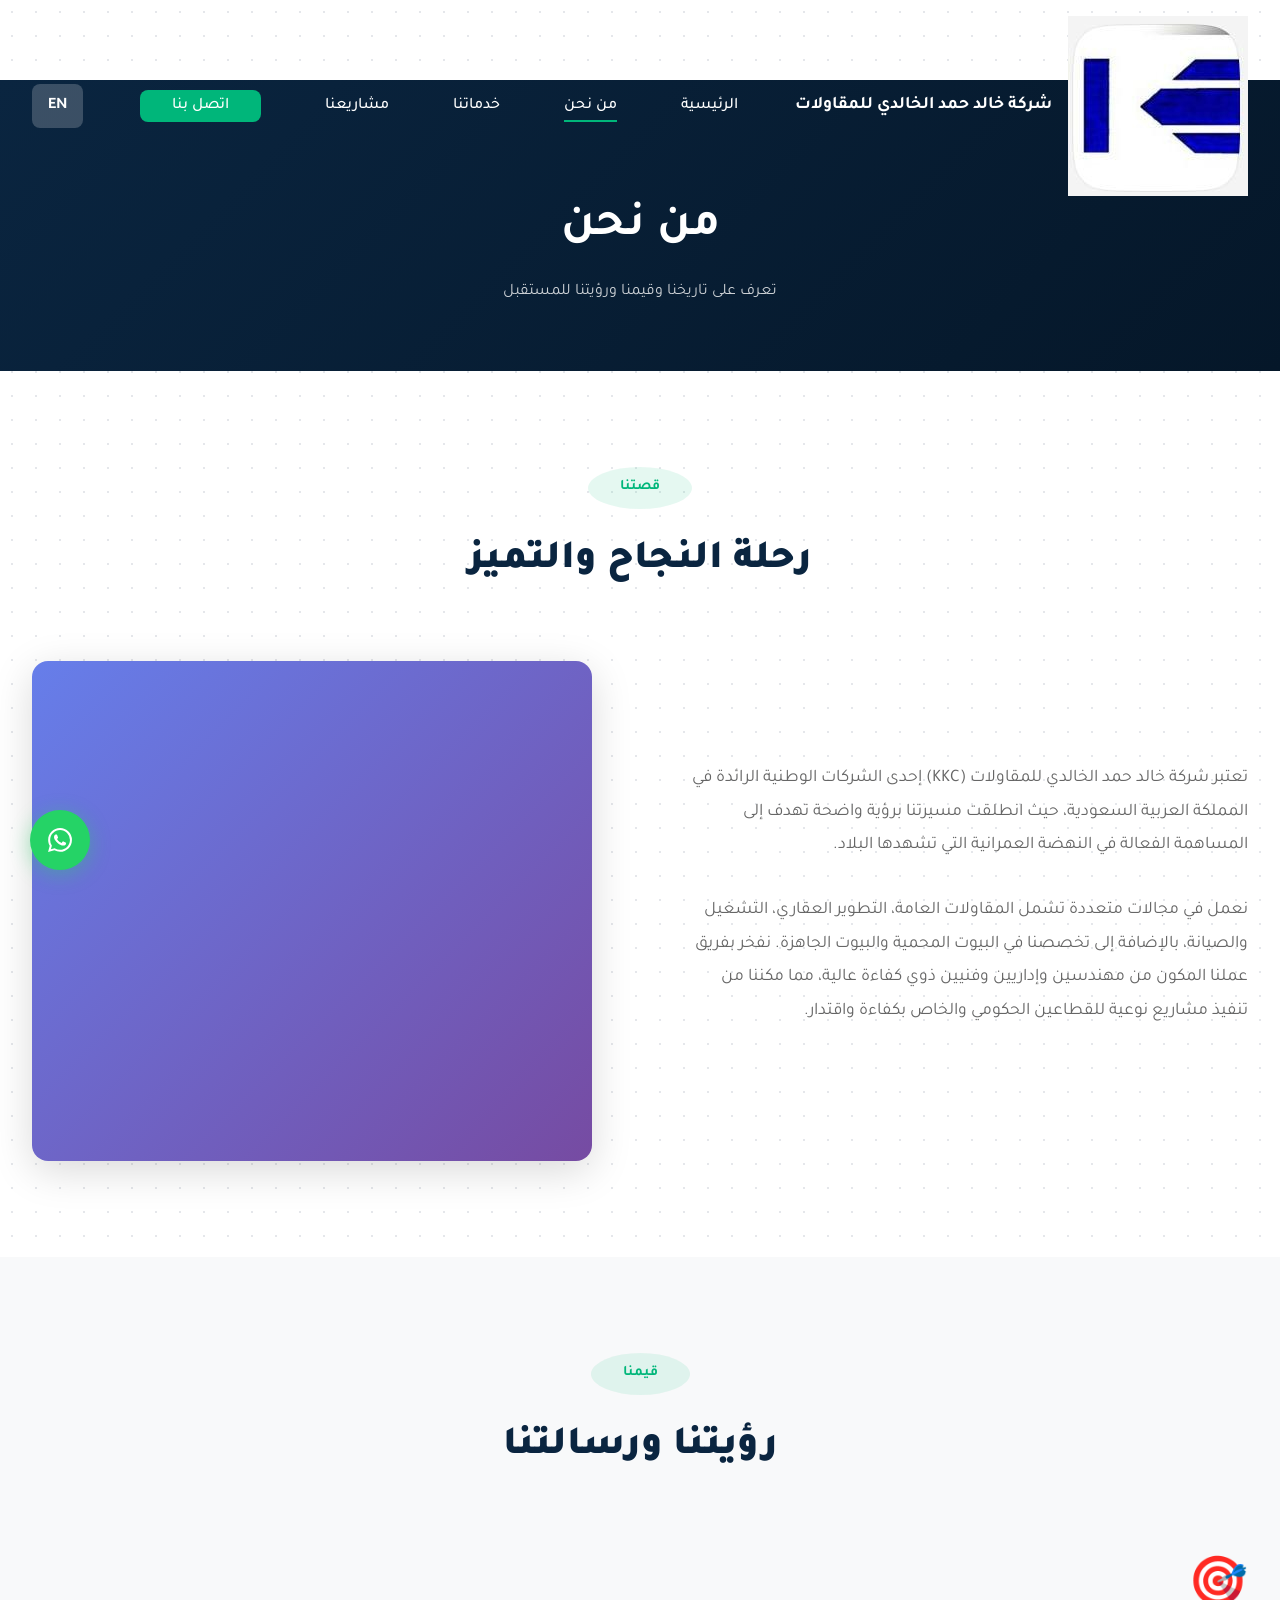
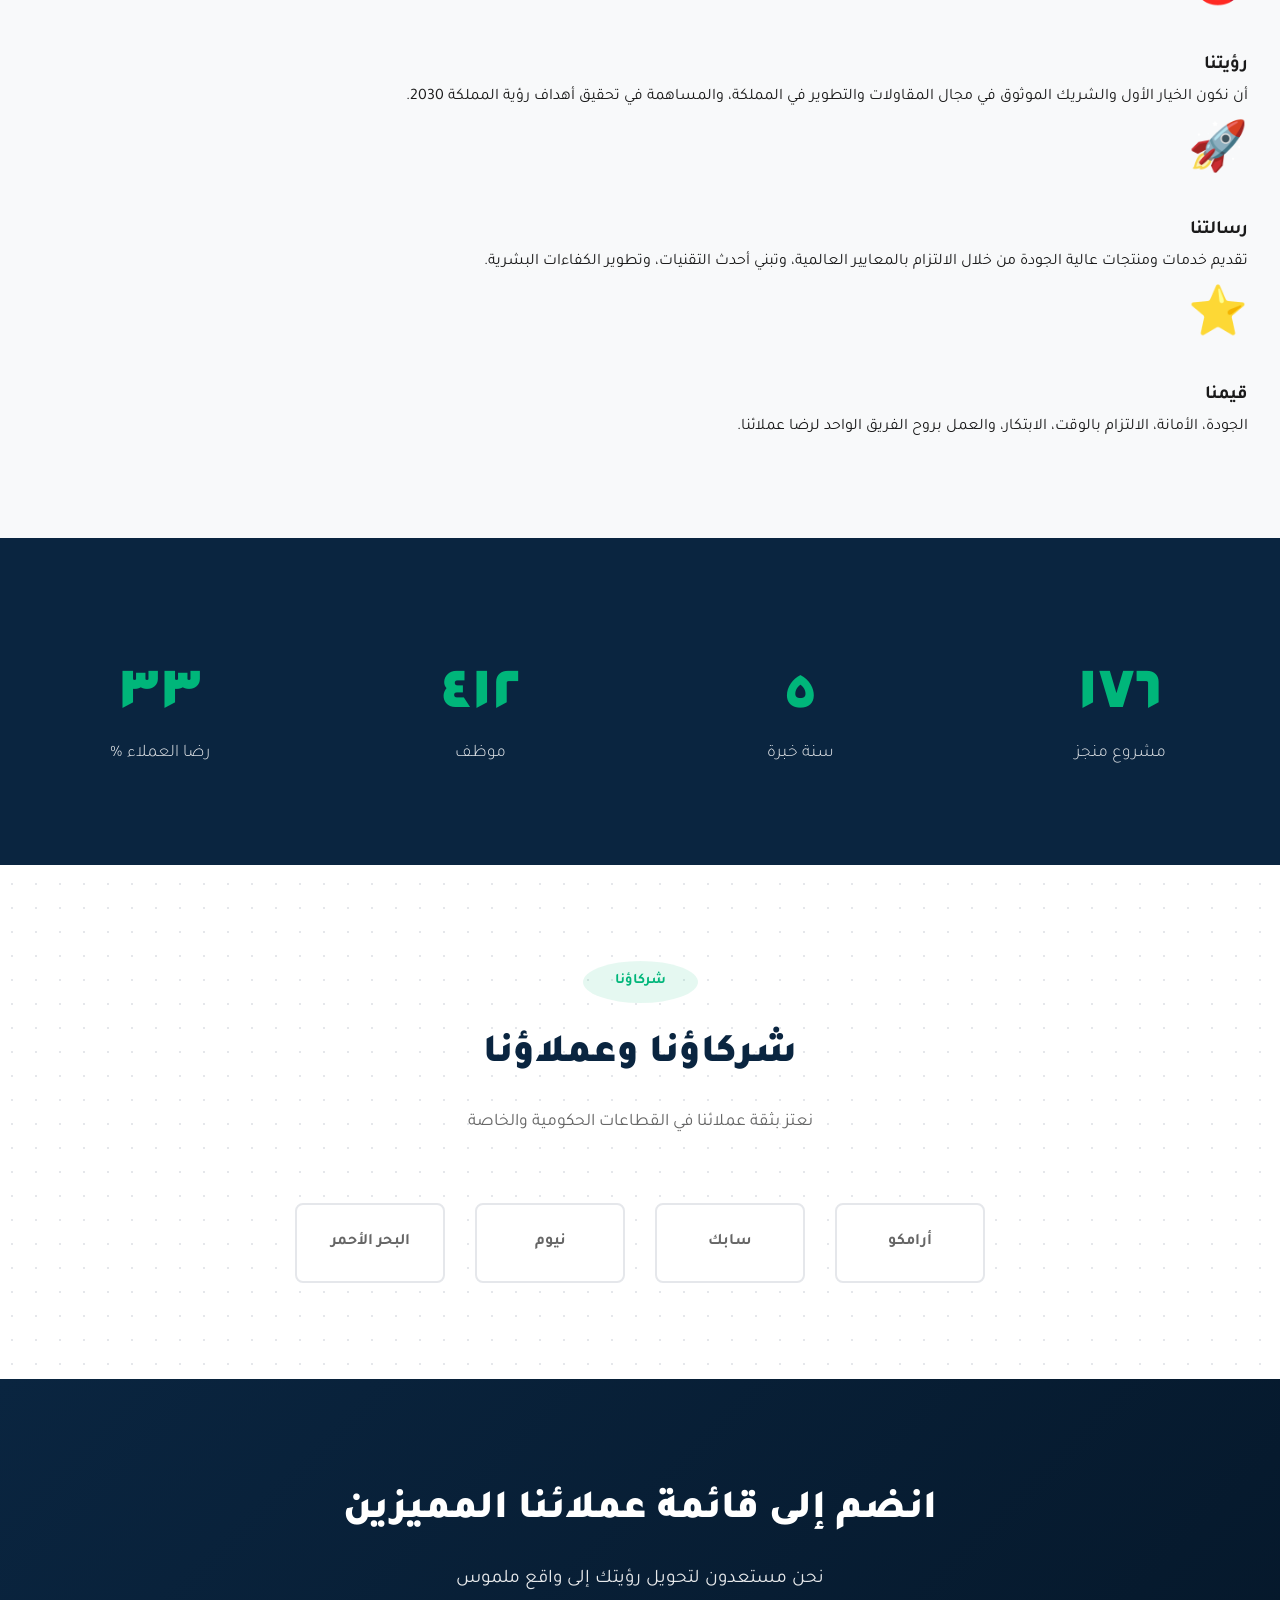
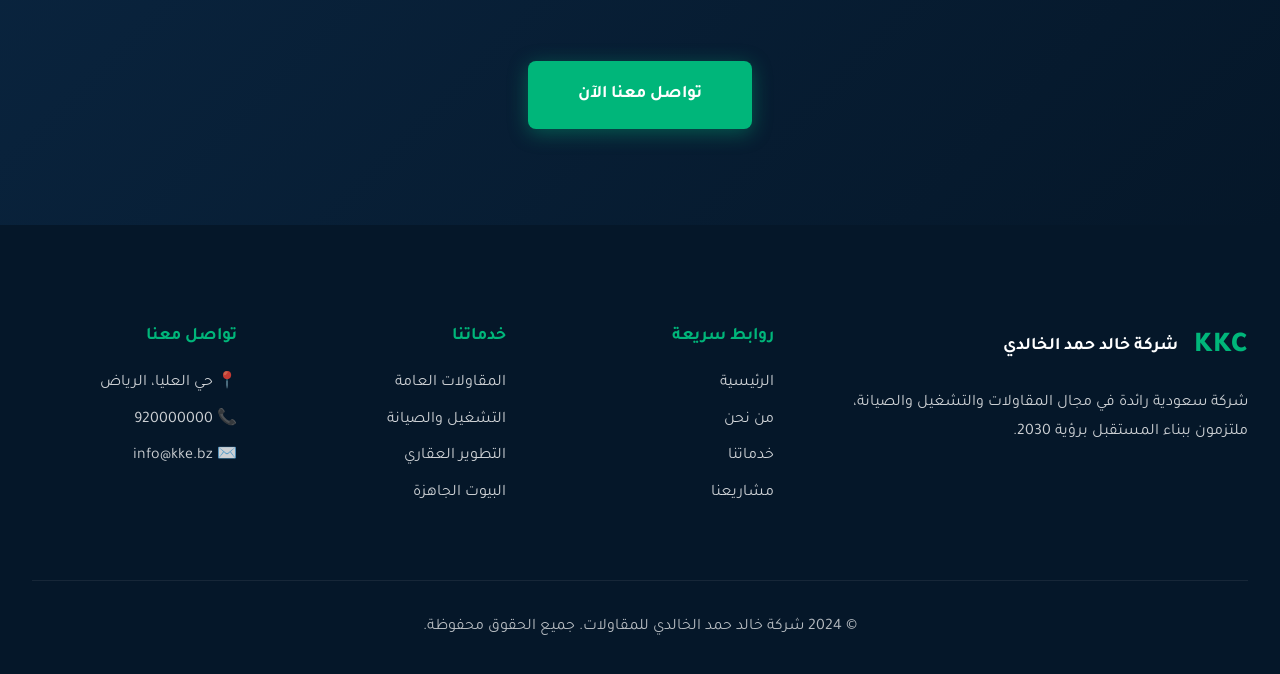
==== commit 90fdf549: "Deploy modern version with local assets" ====
--- a/about.html
+++ b/about.html
@@ -27,7 +27,7 @@
         <div class="container">
             <div class="header-content">
                 <div class="logo">
-                    <img src="C:/Users/eltor/.gemini/antigravity/brain/f890e1b3-93b1-49d3-8420-3bcbc989b700/uploaded_image_1766141315391.jpg"
+                    <img src="assets/images/uploaded_image_1766141315391.jpg"
                         alt="شركة خالد حمد الخالدي للمقاولات" class="logo-image">
                     <span class="logo-text">شركة خالد حمد الخالدي للمقاولات</span>
                 </div>
@@ -38,7 +38,7 @@
                         <span></span>
                     </div>
                     <ul class="nav-links" id="navLinks">
-                        <li><a href="index-modern.html">الرئيسية</a></li>
+                        <li><a href="index.html">الرئيسية</a></li>
                         <li><a href="about.html" class="active">من نحن</a></li>
                         <li><a href="services.html">خدماتنا</a></li>
                         <li><a href="projects.html">مشاريعنا</a></li>
@@ -181,7 +181,7 @@
                 <div class="footer-column">
                     <h3>روابط سريعة</h3>
                     <ul>
-                        <li><a href="index-modern.html">الرئيسية</a></li>
+                        <li><a href="index.html">الرئيسية</a></li>
                         <li><a href="about.html">من نحن</a></li>
                         <li><a href="services.html">خدماتنا</a></li>
                         <li><a href="projects.html">مشاريعنا</a></li>
--- a/css/style-modern.css
+++ b/css/style-modern.css
@@ -199,7 +199,7 @@
     right: 0;
     bottom: 0;
     background-color: var(--color-primary-dark);
-    background-image: url('C:/Users/eltor/.gemini/antigravity/brain/bf55b904-eecb-4059-be6e-d8263cb052d2/hero_background_1766147559998.png');
+    background-image: url('../assets/images/hero_background_1766147559998.png');
     background-size: cover;
     background-position: center;
     z-index: 1;
